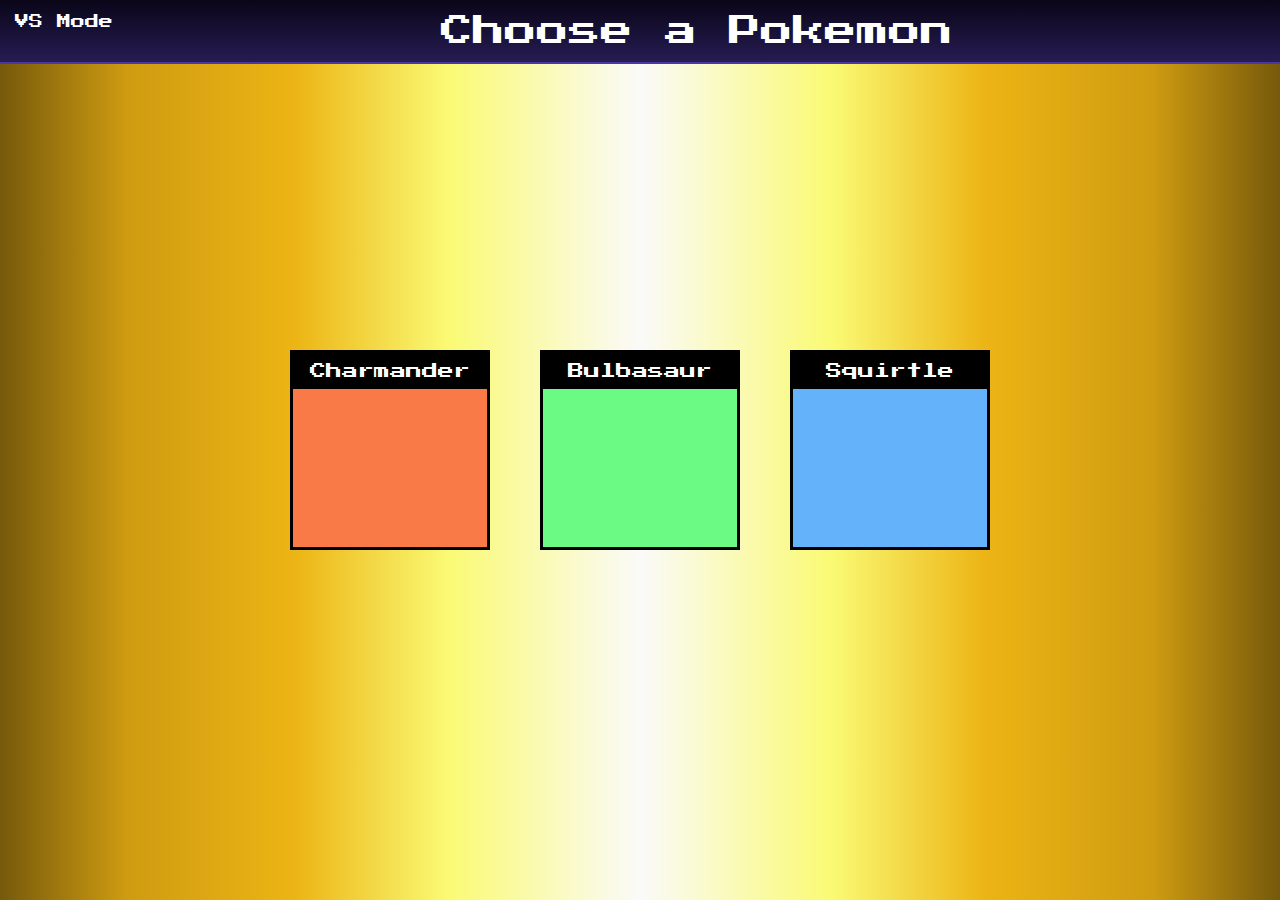
==== codingphase-project2/index.html @ 4d9c1e90 "codingphase Project 2: Pokemon Battle Game  starter files" ====
<!DOCTYPE html>
<html>
  <head>
    <meta charset="utf-8">
    <meta name="viewport" content="width=device-width">
    <title>repl.it</title>
    <link href="reset.css" rel="stylesheet" type="text/css" />
    <link href="styles.css" rel="stylesheet" type="text/css" />
    <link href="https://fonts.googleapis.com/css?family=Bangers|Cabin+Sketch:400,700|Freckle+Face|Press+Start+2P" rel="stylesheet">
  </head>
  <body>
    <div class="select-screen">
      <div class="header">
        <div class="mode">VS Mode</div>
        <div class="title">
          Choose a Pokemon
        </div>
      </div>
      <div class="main">
        <div class="character charmander">
          <div class="title">Charmander</div>
          <div style="background: url(http://www.smogon.com/dex/media/sprites/xy/charmander.gif) no-repeat center center; 
  -webkit-background-size: 100% 100%;
  -moz-background-size: 100% 100%;
  -o-background-size: 100% 100%;
  background-size: 100% 100%;height: 100px; width: 100px;"></div>
        </div>
        
        <div class="character bulbasaur">
          <div class="title">Bulbasaur</div>
          <div style="background: url(http://www.smogon.com/dex/media/sprites/xy/bulbasaur.gif) no-repeat center center; 
  -webkit-background-size: 100% 100%;
  -moz-background-size: 100% 100%;
  -o-background-size: 100% 100%;
  background-size: 100% 100%;height: 100px; width: 100px;"></div>
        </div>
        
        <div class="character squirtle">
          <div class="title">Squirtle</div>
          <div style="background: url(http://www.smogon.com/dex/media/sprites/xy/squirtle.gif) no-repeat center center; 
  -webkit-background-size: 100% 100%;
  -moz-background-size: 100% 100%;
  -o-background-size: 100% 100%;
  background-size: 100% 100%;height: 100px; width: 100px;"></div>
        </div>
      </div>
    </div>
  
  <!--<div id="battle-screen">-->
    <!--<div class="fight-btn">-->
    <!--  fight-->
    <!--</div>-->
    
  <!--  <div class="battle-btns">-->
  <!--    <div class="rock">-->
  <!--      <img src="//i.imgur.com/0sWAgmm.png" width="100%">-->
  <!--      Rock-->
  <!--    </div><div class="paper">-->
  <!--      <img src="//i.imgur.com/aU8NcKH.png">-->
  <!--      Paper-->
  <!--    </div><div class="scissors">-->
  <!--      <img src="//i.imgur.com/n4HFHgj.png">-->
  <!--      Scissors-->
  <!--    </div>-->
  <!--  </div>-->
    
  <!--  <div class="player">-->
  <!--    <div class="player1">-->
  <!--      <div class="stats">-->
  <!--        <div class="name">-->
  <!--          Charmander-->
  <!--          <div class="level">-->
  <!--            Lv5-->
  <!--          </div>-->
  <!--        </div>-->
          
  <!--        <div class="health">-->
  <!--          <div class="title">HP:</div>-->
  <!--          <div class="health-bar">-->
  <!--            <div class="inside" style="width: 100%;"></div>-->
  <!--          </div>-->
  <!--        </div>-->
          
  <!--      </div>-->
  <!--      <img src="http://www.smogon.com/dex/media/sprites/xy/charmander.gif" />-->
        
  <!--    </div>-->
  <!--  </div>-->
    
  <!--  <div class="cpu">-->
  <!--    <div class="player2">-->
  <!--      <div class="stats">-->
  <!--        <div class="name">-->
  <!--          Charmander-->
  <!--          <div class="level">-->
  <!--            Lv5-->
  <!--          </div>-->
  <!--        </div>-->
          
  <!--        <div class="health">-->
  <!--          <div class="title">HP:</div>-->
  <!--          <div class="health-bar">-->
  <!--            <div class="inside" style="width: 100%;"></div>-->
  <!--          </div>-->
  <!--        </div>-->
          
  <!--      </div>-->
  <!--      <img src="http://www.smogon.com/dex/media/sprites/xy/charmander.gif" />-->
  <!--    </div>-->
  <!--  </div>-->
  <!--</div>-->
    
    
    
    
    
    <script src="main.js"></script>
  </body>
</html>
---- codingphase-project2/styles.css ----
/*font-family: 'Bangers', cursive;*/
/*font-family: 'Cabin Sketch', cursive;*/
/*font-family: 'Freckle Face', cursive;*/
/*font-family: 'Press Start 2P', cursive;*/
*{
  box-sizing: border-box;
}
/* SELECT SCREEN ============================================================*/
.header{
  background: #0a0618; /* Old browsers */
background: -moz-linear-gradient(top, #0a0618 0%, #261c53 100%); /* FF3.6-15 */
background: -webkit-linear-gradient(top, #0a0618 0%,#261c53 100%); /* Chrome10-25,Safari5.1-6 */
background: linear-gradient(to bottom, #0a0618 0%,#261c53 100%); /* W3C, IE10+, FF16+, Chrome26+, Opera12+, Safari7+ */
  position: fixed;
  color: white;
  font-size: 28px;
  border-bottom: 2px solid #4B37A3;
  width: 100%;
  position: absolute;
}
.header .mode{
  float: left;
  font-family: 'Press Start 2P', cursive;
  font-size: 14px;
  padding: 15px;
}
.header .title{
  font-family: 'Press Start 2P', cursive;
  font-size: 32px;
  padding: 15px;
  text-align: center;
}
.select-screen{
  position: relative;
}
.select-screen .main{
  background: #76590b; /* Old browsers */
background: -moz-linear-gradient(left, #76590b 0%, #cf9c11 10%, #ecb414 23%, #fafa74 35%, #fafafa 50%, #fafa74 65%, #ecb414 77%, #cf9c11 90%, #76590b 100%); /* FF3.6-15 */
background: -webkit-linear-gradient(left, #76590b 0%,#cf9c11 10%,#ecb414 23%,#fafa74 35%,#fafafa 50%,#fafa74 65%,#ecb414 77%,#cf9c11 90%,#76590b 100%); /* Chrome10-25,Safari5.1-6 */
background: linear-gradient(to right, #76590b 0%,#cf9c11 10%,#ecb414 23%,#fafa74 35%,#fafafa 50%,#fafa74 65%,#ecb414 77%,#cf9c11 90%,#76590b 100%); /* W3C, IE10+, FF16+, Chrome26+, Opera12+, Safari7+ */
width: 100%;
padding: 100px 50px;
overflow: auto;
display: flex;
  align-items: center;
  justify-content: center;
  height: 100vh;
}

.select-screen .main .title{
  position: absolute;
  top:0;
  width: 100%;
  background: black;
  color: white;
  font-family: 'Press Start 2P', cursive;
  padding: 10px;
  text-align: center;
  box-sizing: border-box;
  
}
.select-screen .main .character{
  width: 200px;
  height: 200px;
  display: flex;
  align-items: center;
  justify-content: center;
  position: relative;
  border: 3px solid #000;
  float: left;
  margin: 0 25px;
}

.select-screen .main .character.charmander{
  background: #FA7A47;
}
.select-screen .main .character.bulbasaur{
  background: #6BFA83;
}
.select-screen .main .character.squirtle{
  background: #64B2FA;
}

/* BATTLE SCREEN ============================================================*/
#battle-screen{
    background: url(//i.imgur.com/UZKEjzG.png) no-repeat center center; 
  -webkit-background-size: 100% 100%;
  -moz-background-size: 100% 100%;
  -o-background-size: 100% 100%;
  background-size: 100% 100%;
  width: 100%;
    padding: 100px 50px;
    overflow: auto;
      height: 100vh;
}

#battle-screen .fight-btn{
  font-family: 'Bangers', cursive;
  text-transform: capitalize;
  font-size: 200px;
  text-align: center;
}
#battle-screen .battle-btns{
  text-align: center;
  vertical-align: top;
}


#battle-screen .battle-btns .rock{
  font-family: 'Press Start 2P', cursive;
  background: #AD6101;
  font-size: 10px;
  display: inline-block;
  height: 100px;
  width: 100px;
  text-align: center;
  color: white;
  border-radius: 15px;
  padding: 10px;
  border-top: 2px solid #DE7C01;
  border-left: 2px solid #DE7C01;
  border-right: 2px solid #DE7C01;
  border-bottom: 5px solid #5E3500;
  margin: 0 10px;
  cursor: pointer;
}
#battle-screen .battle-btns .rock img{
  width: 75px;
  height: 56px;
  margin-bottom: 5px;
}
#battle-screen .battle-btns .paper{
  font-family: 'Press Start 2P', cursive;
  font-size: 10px;
  background: #AD6101;
  display: inline-block;
  height: 100px;
  width: 100px;
  text-align: center;
  color: white;
  border-radius: 15px;
  padding: 10px;
  border-top: 2px solid #DE7C01;
  border-left: 2px solid #DE7C01;
  border-right: 2px solid #DE7C01;
  border-bottom: 5px solid #5E3500;
  margin: 0 10px;
  cursor: pointer;
}
#battle-screen .battle-btns .paper img{
  width: 75px;
  height: 56px;
  margin-bottom: 5px;
}
#battle-screen .battle-btns .scissors{
  font-family: 'Press Start 2P', cursive;
  font-size: 10px;
  background: #AD6101;
  display: inline-block;
  height: 100px;
  width: 100px;
  text-align: center;
  color: white;
  border-radius: 15px;
  padding: 10px;
  border-top: 2px solid #DE7C01;
  border-left: 2px solid #DE7C01;
  border-right: 2px solid #DE7C01;
  border-bottom: 5px solid #5E3500;
  margin: 0 10px;
  cursor: pointer;
}
#battle-screen .battle-btns .scissors img{
  width: 75px;
  height: 56px;
  margin-bottom: 5px;
}


/* PLAYERS ============================================================*/
#battle-screen .player{
  position: absolute;
  bottom: 10%;
  left: 20%;
}

#battle-screen .player img{
  height: 200px;
  -moz-transform: scaleX(-1);
        -o-transform: scaleX(-1);
        -webkit-transform: scaleX(-1);
        transform: scaleX(-1);
        filter: FlipH;
        -ms-filter: "FlipH";
}
/* player 1 ============================================================*/
#battle-screen .player .player1{
  position: relative;
}
#battle-screen .player .player1 .stats{
  position: absolute;
  background: #F8F8D8;
  top:-140px;
  left: -70px;
  height: 100px;
  width: 300px;
  border-radius: 5px;
  border: 5px solid #506858;
  padding: 15px;
}
#battle-screen .player .player1 .stats .name{
  font-family: 'Press Start 2P', cursive;
  font-size: 16px;
}
#battle-screen .player .player1 .stats .level{
  font-family: 'Press Start 2P', cursive;
  font-size: 16px;
  float: right;
}
#battle-screen .player .player1 .stats .health{
  font-family: 'Press Start 2P', cursive;
  font-size: 16px;
  background: #506858;
  border-radius: 5px;
  padding: 5px;
  color: #F8AE3E;
  overflow: auto;
  margin: 10px 0 0;
}
#battle-screen .player .player1 .stats .health .title{
  width: 25%;
  display: inline-block;
  float: left;
}
#battle-screen .player .player1 .stats .health .health-bar{
  background: #10120C;
  border-radius: 5px;
  width: 75%;
  display: inline-block;
  height: 16px;
  float: left;
}
#battle-screen .player .player1 .stats .health .health-bar .inside{
  background: #70F8A8;
  border-radius: 5px;
  
  display: inline-block;
  height: 16px;
  float: left;
  transition: all .5s ease-in-out;
}
#battle-screen .player .player1 .stats .health .health-bar{
  font-family: 'Press Start 2P', cursive;
  font-size: 16px;
}


/* CPU ============================================================*/
#battle-screen .cpu{
  position: absolute;
  bottom: 10%;
  right: 20%;
}

#battle-screen .cpu .player2{
  position: relative;
}
#battle-screen .cpu .player2 .stats{
  position: absolute;
  background: #F8F8D8;
  top:-140px;
  left: -70px;
  height: 100px;
  width: 300px;
  border-radius: 5px;
  border: 5px solid #506858;
  padding: 15px;
}
#battle-screen .cpu .player2 .stats .name{
  font-family: 'Press Start 2P', cursive;
  font-size: 16px;
}
#battle-screen .cpu .player2 .stats .level{
  font-family: 'Press Start 2P', cursive;
  font-size: 16px;
  float: right;
}
#battle-screen .cpu .player2 .stats .health{
  font-family: 'Press Start 2P', cursive;
  font-size: 16px;
  background: #506858;
  border-radius: 5px;
  padding: 5px;
  color: #F8AE3E;
  overflow: auto;
  margin: 10px 0 0;
}
#battle-screen .cpu .player2 .stats .health .title{
  width: 25%;
  display: inline-block;
  float: left;
}
#battle-screen .cpu .player2 .stats .health .health-bar{
  background: #10120C;
  border-radius: 5px;
  width: 75%;
  display: inline-block;
  height: 16px;
  float: left;
}
#battle-screen .cpu .player2 .stats .health .health-bar .inside{
  background: #70F8A8;
  border-radius: 5px;
  
  display: inline-block;
  height: 16px;
  float: left;
  transition: all .5s ease-in-out;
}
#battle-screen .cpu .player1 .stats .health .health-bar{
  font-family: 'Press Start 2P', cursive;
  font-size: 16px;
}




#battle-screen .cpu img{
  height: 200px;
}
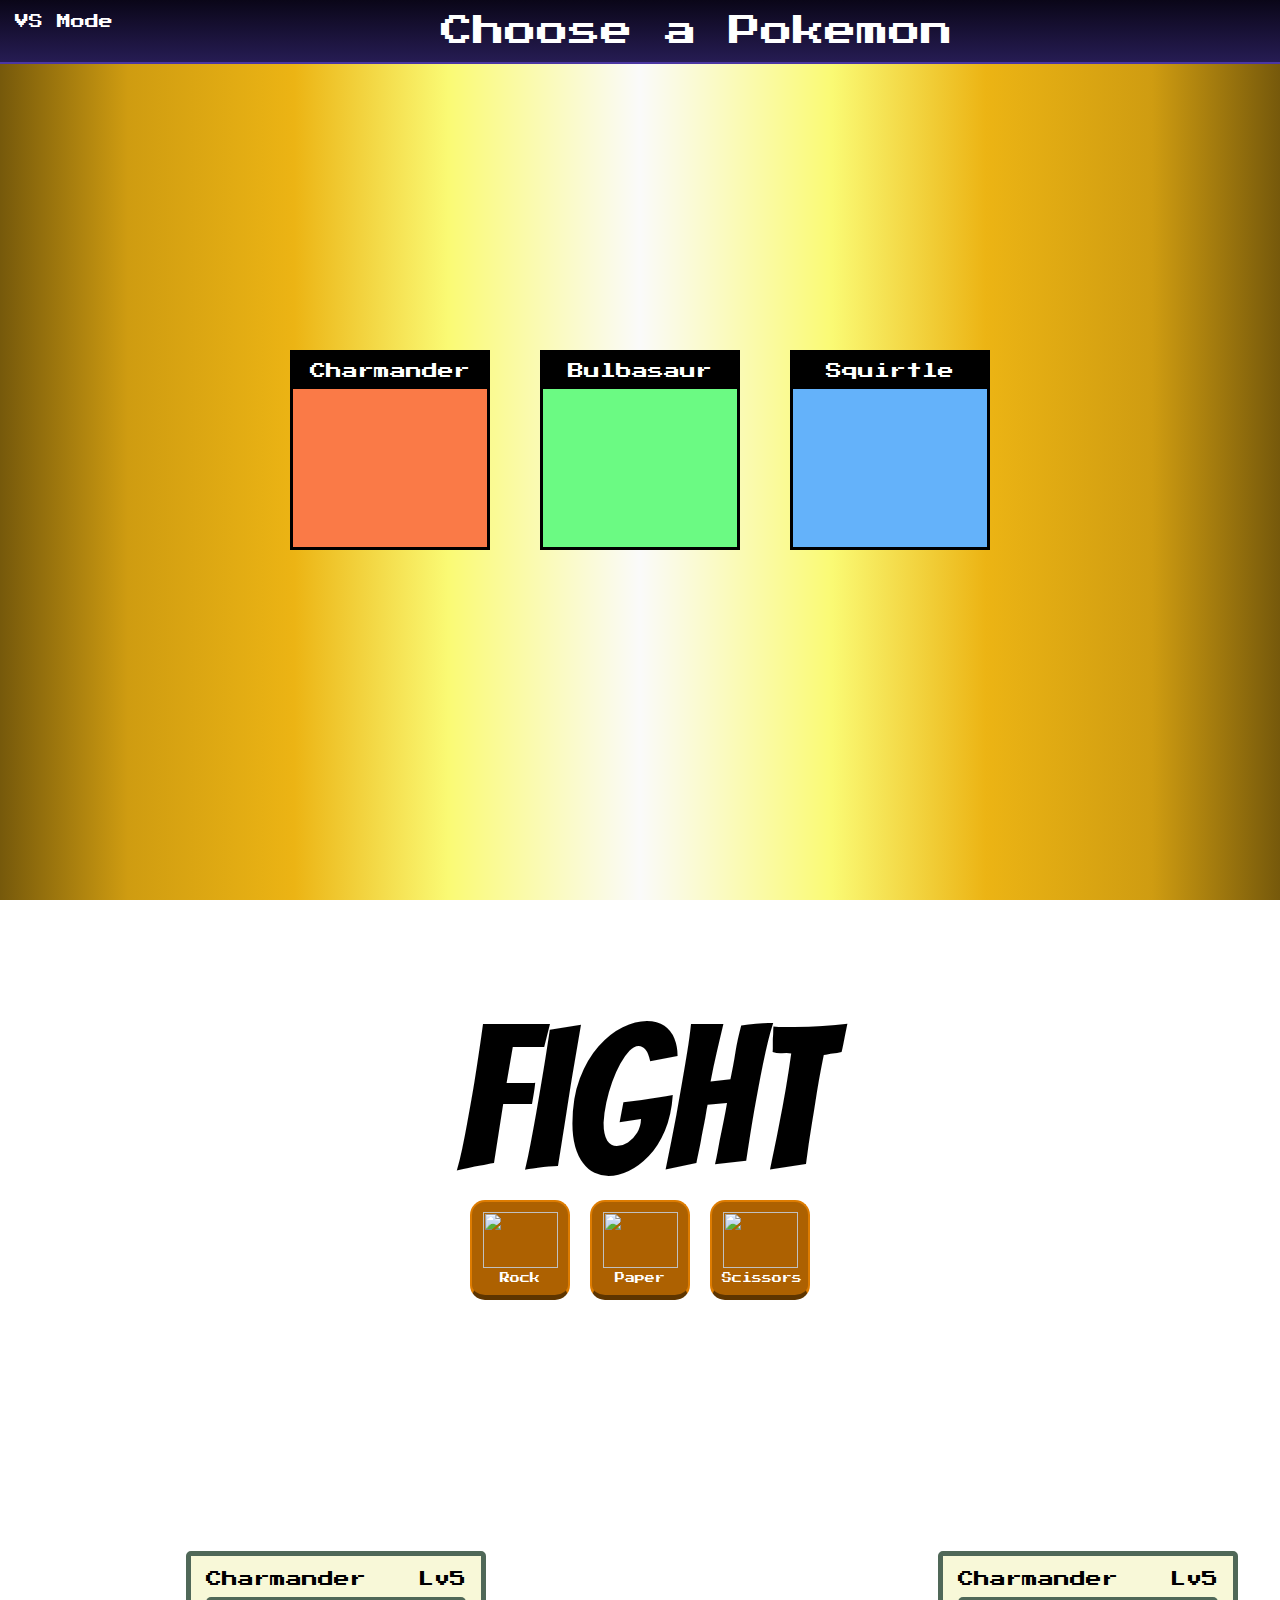
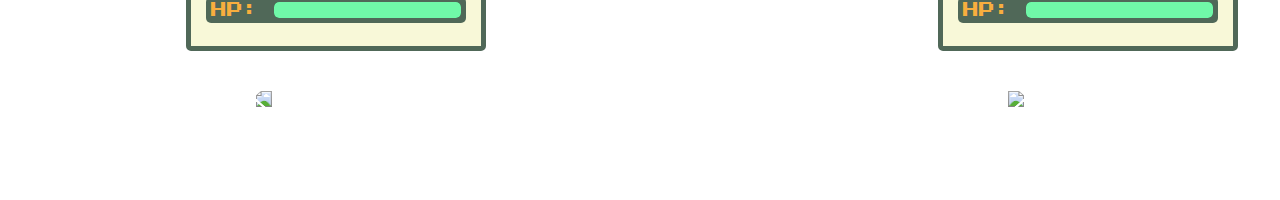
==== commit a079adcf: "fixed images. added battlescreen" ====
--- a/codingphase-project2/index.html
+++ b/codingphase-project2/index.html
@@ -17,7 +17,7 @@
         </div>
       </div>
       <div class="main">
-        <div class="character charmander">
+        <div class="character charmander" data-pokemon="charmander">
           <div class="title">Charmander</div>
           <div style="background: url(http://www.smogon.com/dex/media/sprites/xy/charmander.gif) no-repeat center center; 
   -webkit-background-size: 100% 100%;
@@ -26,7 +26,7 @@
   background-size: 100% 100%;height: 100px; width: 100px;"></div>
         </div>
         
-        <div class="character bulbasaur">
+        <div class="character bulbasaur" data-pokemon="bulbasaur">
           <div class="title">Bulbasaur</div>
           <div style="background: url(http://www.smogon.com/dex/media/sprites/xy/bulbasaur.gif) no-repeat center center; 
   -webkit-background-size: 100% 100%;
@@ -35,7 +35,7 @@
   background-size: 100% 100%;height: 100px; width: 100px;"></div>
         </div>
         
-        <div class="character squirtle">
+        <div class="character squirtle" data-pokemon="squirtle">
           <div class="title">Squirtle</div>
           <div style="background: url(http://www.smogon.com/dex/media/sprites/xy/squirtle.gif) no-repeat center center; 
   -webkit-background-size: 100% 100%;
@@ -46,69 +46,69 @@
       </div>
     </div>
   
-  <!--<div id="battle-screen">-->
-    <!--<div class="fight-btn">-->
-    <!--  fight-->
-    <!--</div>-->
+  <div id="battle-screen">
+    <div class="fight-btn">
+     fight
+    </div>
     
-  <!--  <div class="battle-btns">-->
-  <!--    <div class="rock">-->
-  <!--      <img src="//i.imgur.com/0sWAgmm.png" width="100%">-->
-  <!--      Rock-->
-  <!--    </div><div class="paper">-->
-  <!--      <img src="//i.imgur.com/aU8NcKH.png">-->
-  <!--      Paper-->
-  <!--    </div><div class="scissors">-->
-  <!--      <img src="//i.imgur.com/n4HFHgj.png">-->
-  <!--      Scissors-->
-  <!--    </div>-->
-  <!--  </div>-->
+   <div class="battle-btns">
+     <div class="rock">
+       <img src="/sten.png" width="100%">
+       Rock
+     </div><div class="paper">
+       <img src="/paper.png">
+       Paper
+     </div><div class="scissors">
+       <img src="/sax.png">
+       Scissors
+     </div>
+   </div>
     
-  <!--  <div class="player">-->
-  <!--    <div class="player1">-->
-  <!--      <div class="stats">-->
-  <!--        <div class="name">-->
-  <!--          Charmander-->
-  <!--          <div class="level">-->
-  <!--            Lv5-->
-  <!--          </div>-->
-  <!--        </div>-->
+   <div class="player">
+     <div class="player1">
+       <div class="stats">
+         <div class="name">
+           Charmander
+           <div class="level">
+             Lv5
+           </div>
+         </div>
           
-  <!--        <div class="health">-->
-  <!--          <div class="title">HP:</div>-->
-  <!--          <div class="health-bar">-->
-  <!--            <div class="inside" style="width: 100%;"></div>-->
-  <!--          </div>-->
-  <!--        </div>-->
+         <div class="health">
+           <div class="title">HP:</div>
+           <div class="health-bar">
+             <div class="inside" style="width: 100%;"></div>
+           </div>
+         </div>
           
-  <!--      </div>-->
-  <!--      <img src="http://www.smogon.com/dex/media/sprites/xy/charmander.gif" />-->
+       </div>
+       <img src="http://www.smogon.com/dex/media/sprites/xy/charmander.gif" />
         
-  <!--    </div>-->
-  <!--  </div>-->
+     </div>
+   </div>
     
-  <!--  <div class="cpu">-->
-  <!--    <div class="player2">-->
-  <!--      <div class="stats">-->
-  <!--        <div class="name">-->
-  <!--          Charmander-->
-  <!--          <div class="level">-->
-  <!--            Lv5-->
-  <!--          </div>-->
-  <!--        </div>-->
+   <div class="cpu">
+     <div class="player2">
+       <div class="stats">
+         <div class="name">
+           Charmander
+           <div class="level">
+             Lv5
+           </div>
+         </div>
           
-  <!--        <div class="health">-->
-  <!--          <div class="title">HP:</div>-->
-  <!--          <div class="health-bar">-->
-  <!--            <div class="inside" style="width: 100%;"></div>-->
-  <!--          </div>-->
-  <!--        </div>-->
+         <div class="health">
+           <div class="title">HP:</div>
+           <div class="health-bar">
+             <div class="inside" style="width: 100%;"></div>
+           </div>
+         </div>
           
-  <!--      </div>-->
-  <!--      <img src="http://www.smogon.com/dex/media/sprites/xy/charmander.gif" />-->
-  <!--    </div>-->
-  <!--  </div>-->
-  <!--</div>-->
+       </div>
+       <img src="http://www.smogon.com/dex/media/sprites/xy/charmander.gif" />
+     </div>
+   </div>
+  </div>
     
     
     
--- a/codingphase-project2/styles.css
+++ b/codingphase-project2/styles.css
@@ -4,6 +4,11 @@
 /*font-family: 'Press Start 2P', cursive;*/
 *{
   box-sizing: border-box;
+}
+body {
+  height: 100vh;
+  width: 100%;
+  overflow: hidden;
 }
 /* SELECT SCREEN ============================================================*/
 .header{
@@ -69,7 +74,11 @@
   border: 3px solid #000;
   float: left;
   margin: 0 25px;
-}
+  cursor: pointer;
+  transition: background-color .3s ease-in-out;
+}
+
+
 
 .select-screen .main .character.charmander{
   background: #FA7A47;
@@ -81,9 +90,12 @@
   background: #64B2FA;
 }
 
+.select-screen .main .character:hover {
+  background-color: #261c53;
+}
 /* BATTLE SCREEN ============================================================*/
 #battle-screen{
-    background: url(//i.imgur.com/UZKEjzG.png) no-repeat center center; 
+    background: url('/UZKEjzG.png') no-repeat center center; 
   -webkit-background-size: 100% 100%;
   -moz-background-size: 100% 100%;
   -o-background-size: 100% 100%;
@@ -92,6 +104,13 @@
     padding: 100px 50px;
     overflow: auto;
       height: 100vh;
+      position: relative;
+      transition: top .5s ease-in-out;
+      top: 0;
+}
+
+#battle-screen.active {
+  top: -100vh;
 }
 
 #battle-screen .fight-btn{
